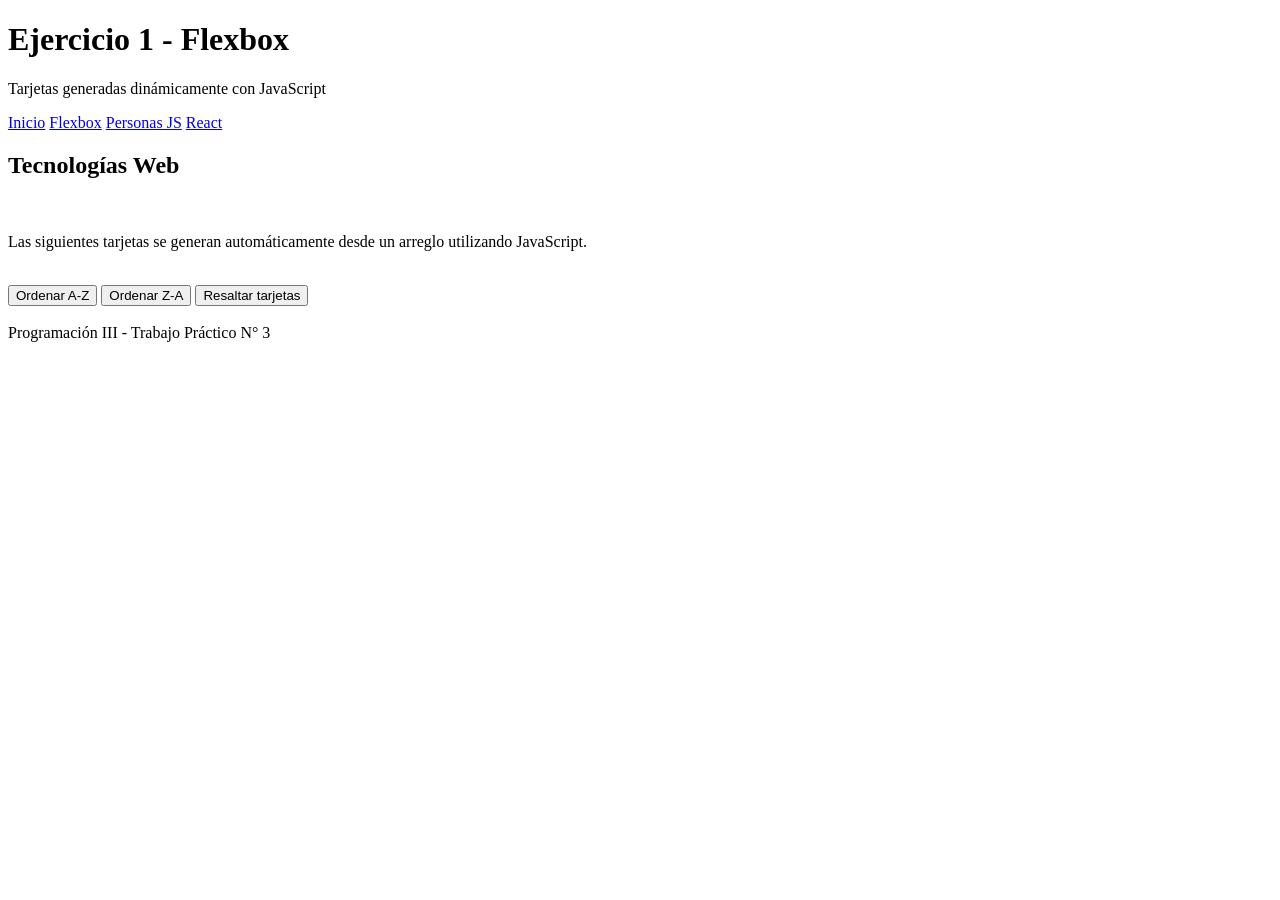
==== flexbox.html @ 3f53250b "Estructura de la página Flexbox" ====
<!DOCTYPE html>
<html lang="es">

<head>

    <meta charset="UTF-8">

    <meta name="viewport" content="width=device-width, initial-scale=1.0">

    <title>Ejercicio Flexbox</title>

    <link rel="stylesheet" href="css/styles.css">

</head>

<body>
    <header>
        <h1>Ejercicio 1 - Flexbox</h1>
        <p>Tarjetas generadas dinámicamente con JavaScript</p>
    </header>
    
    <nav>
        <a href="index.html">Inicio</a>
        <a href="flexbox.html">Flexbox</a>
        <a href="personas.html">Personas JS</a>
        <a href="react.html">React</a>
    </nav>
    
    <div class="container">
        
        <div class="card">
            <h2>Tecnologías Web</h2>
            <br>
            <p> Las siguientes tarjetas se generan automáticamente desde un arreglo utilizando JavaScript.</p>
            <br>

            <button id="ordenarAZ">Ordenar A-Z</button>
            <button id="ordenarZA">Ordenar Z-A</button>
            <button id="resaltar">Resaltar tarjetas</button>
            
            <br><br>
            <div id="contenedor" class="flex-container"></div>
        </div>
    </div>
    
    <footer> Programación III - Trabajo Práctico N° 3 </footer>
    
    <script src="js/flexbox.js"></script>

</body>

</html>
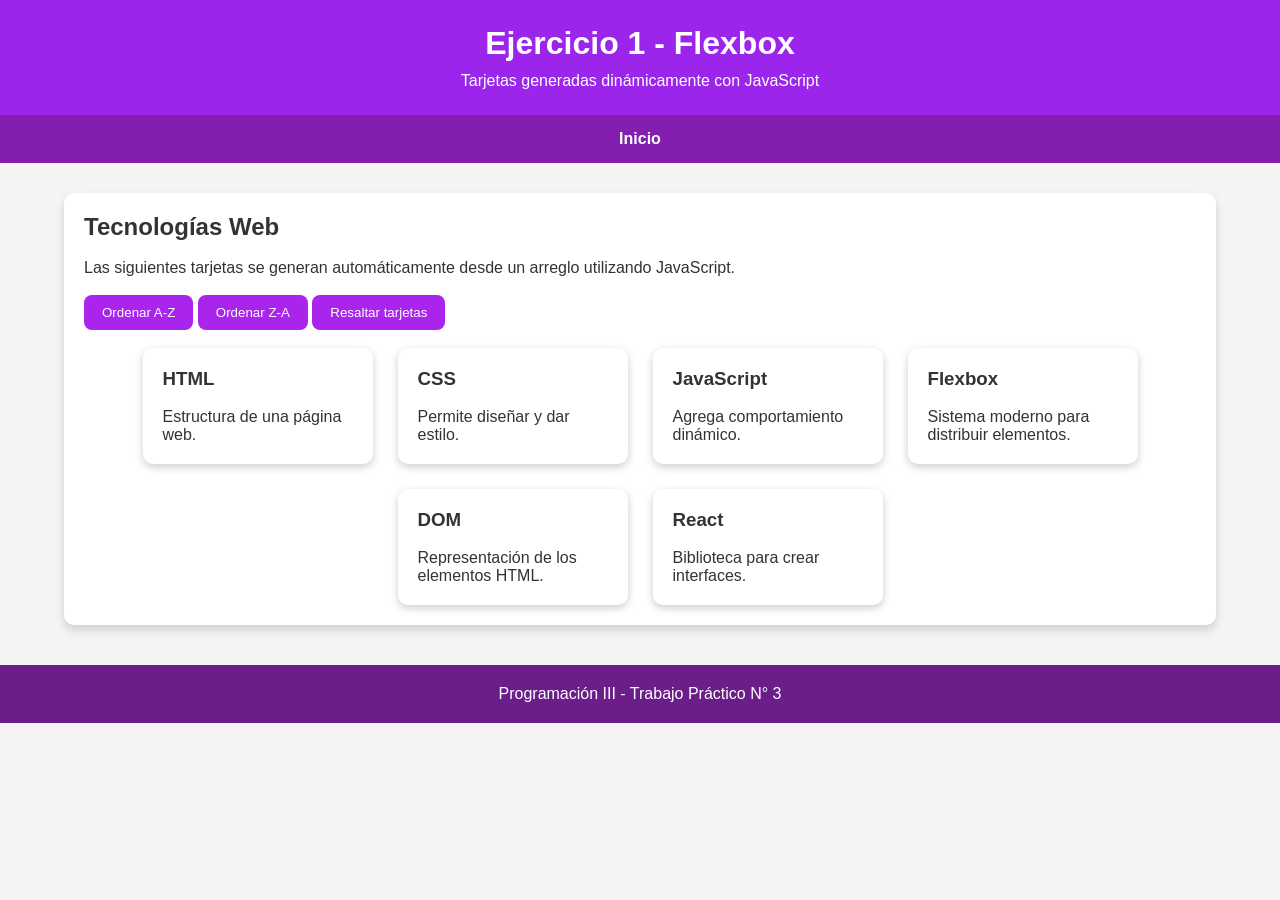
==== commit f9d16e14: "Correciones en la navegación entre páginas" ====
--- a/flexbox.html
+++ b/flexbox.html
@@ -21,9 +21,6 @@
     
     <nav>
         <a href="index.html">Inicio</a>
-        <a href="flexbox.html">Flexbox</a>
-        <a href="personas.html">Personas JS</a>
-        <a href="react.html">React</a>
     </nav>
     
     <div class="container">
--- a/css/styles.css
+++ b/css/styles.css
@@ -0,0 +1,150 @@
+/* RESET */
+
+*{
+    margin:0;
+    padding:0;
+    box-sizing:border-box;
+}
+
+body{
+    font-family:Arial, Helvetica, sans-serif;
+    background:#f4f4f4;
+    color:#333;
+}
+
+/* HEADER */
+
+header{
+    background:#9c25eb;
+    color:white;
+    padding:25px;
+    text-align:center;
+}
+
+header h1{
+    margin-bottom:10px;
+}
+
+/* MENU */
+
+nav{
+    background:#831eaf;
+    display:flex;
+    justify-content:center;
+    gap:20px;
+    padding:15px;
+}
+
+nav a{
+    color:white;
+    text-decoration:none;
+    font-weight:bold;
+}
+
+nav a:hover{
+    color:#fde047;
+}
+
+/* CONTENEDOR */
+
+.container{
+    width:90%;
+    max-width:1200px;
+    margin:auto;
+    margin-top:30px;
+}
+
+/* TARJETAS */
+
+.card{
+    background:white;
+    border-radius:10px;
+    padding:20px;
+    box-shadow:0 5px 10px rgba(0,0,0,.15);
+}
+
+/* BOTONES */
+
+button{
+    background:#a925eb;
+    color:white;
+    border:none;
+    padding:10px 18px;
+    border-radius:8px;
+    cursor:pointer;
+}
+
+button:hover{
+    background:#901dd8;
+}
+
+/* INPUTS */
+
+input{
+    padding:10px;
+    border:1px solid #ccc;
+    border-radius:5px;
+}
+
+/* TABLAS */
+
+table{
+    width:100%;
+    margin-top:20px;
+    border-collapse:collapse;
+    background:white;
+}
+
+th{
+    background:#9525eb;
+    color:white;
+}
+
+th,td{
+    border:1px solid #ddd;
+    padding:10px;
+    text-align:center;
+}
+
+/* FLEXBOX */
+
+.flex-container{
+    display:flex;
+    flex-wrap:wrap;
+    justify-content:center;
+    gap:25px;
+}
+
+.flex-item{
+    width:230px;
+    padding:20px;
+    background:white;
+    border-radius:10px;
+    box-shadow:0 3px 8px rgba(0,0,0,.2);
+    transition:.3s;
+}
+
+.flex-item:hover{
+    transform:scale(1.05);
+}
+
+/* FORMULARIOS */
+
+form{
+    display:flex;
+    flex-wrap:wrap;
+    gap:15px;
+    margin-top:20px;
+}
+
+form input{
+    flex:1 1 180px;
+}
+
+footer{
+    margin-top:40px;
+    background:#6b1e8a;
+    color:white;
+    text-align:center;
+    padding:20px;
+}
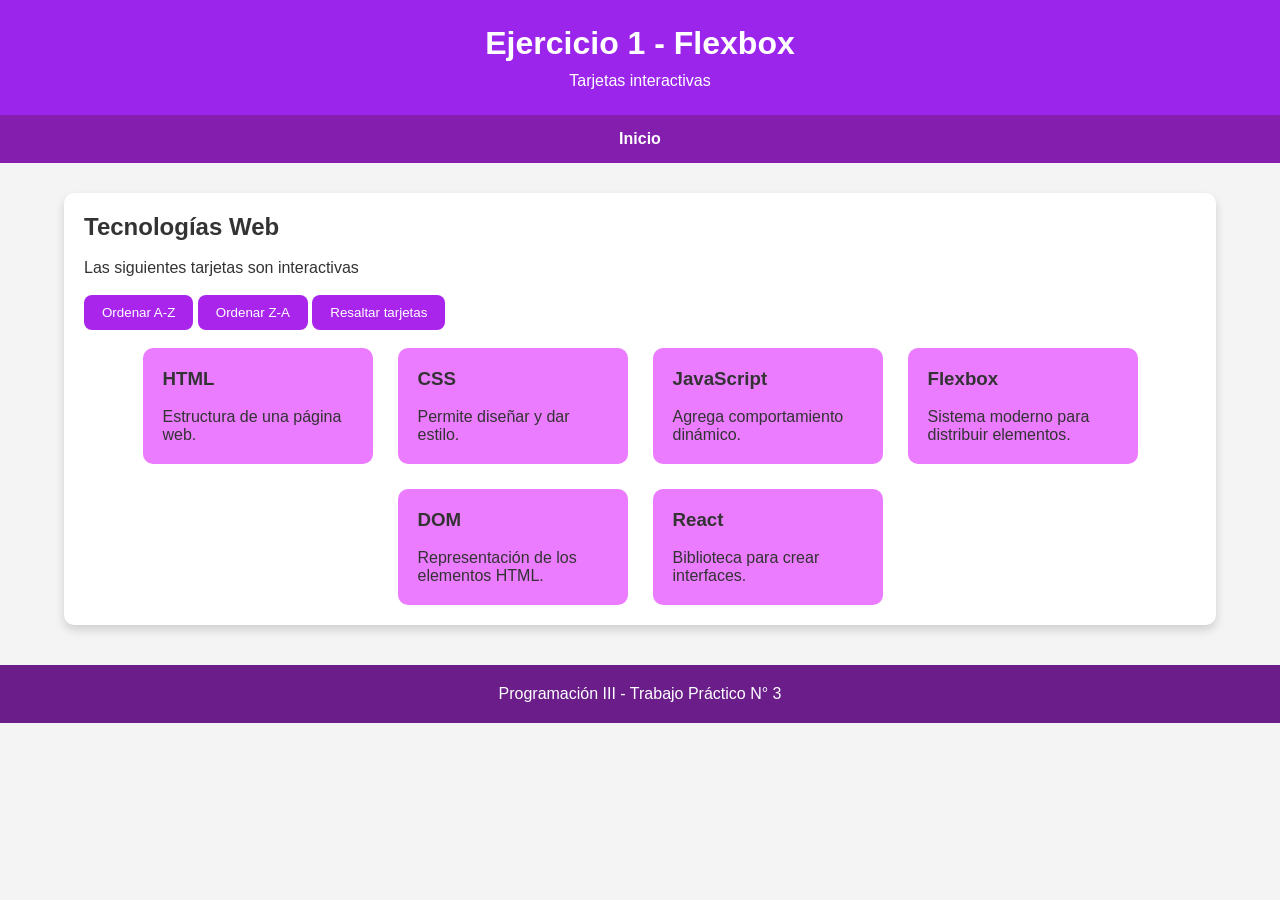
==== commit 7526495d: "Cambio en CSS" ====
--- a/flexbox.html
+++ b/flexbox.html
@@ -16,7 +16,7 @@
 <body>
     <header>
         <h1>Ejercicio 1 - Flexbox</h1>
-        <p>Tarjetas generadas dinámicamente con JavaScript</p>
+        <p>Tarjetas interactivas</p>
     </header>
     
     <nav>
@@ -28,7 +28,7 @@
         <div class="card">
             <h2>Tecnologías Web</h2>
             <br>
-            <p> Las siguientes tarjetas se generan automáticamente desde un arreglo utilizando JavaScript.</p>
+            <p> Las siguientes tarjetas son interactivas</p>
             <br>
 
             <button id="ordenarAZ">Ordenar A-Z</button>
--- a/css/styles.css
+++ b/css/styles.css
@@ -42,7 +42,7 @@
 }
 
 nav a:hover{
-    color:#fde047;
+    color:#ebfd47;
 }
 
 /* CONTENEDOR */
@@ -118,10 +118,8 @@
 .flex-item{
     width:230px;
     padding:20px;
-    background:white;
-    border-radius:10px;
-    box-shadow:0 3px 8px rgba(0,0,0,.2);
-    transition:.3s;
+    background:rgb(235, 124, 255);
+    border-radius:10px
 }
 
 .flex-item:hover{
